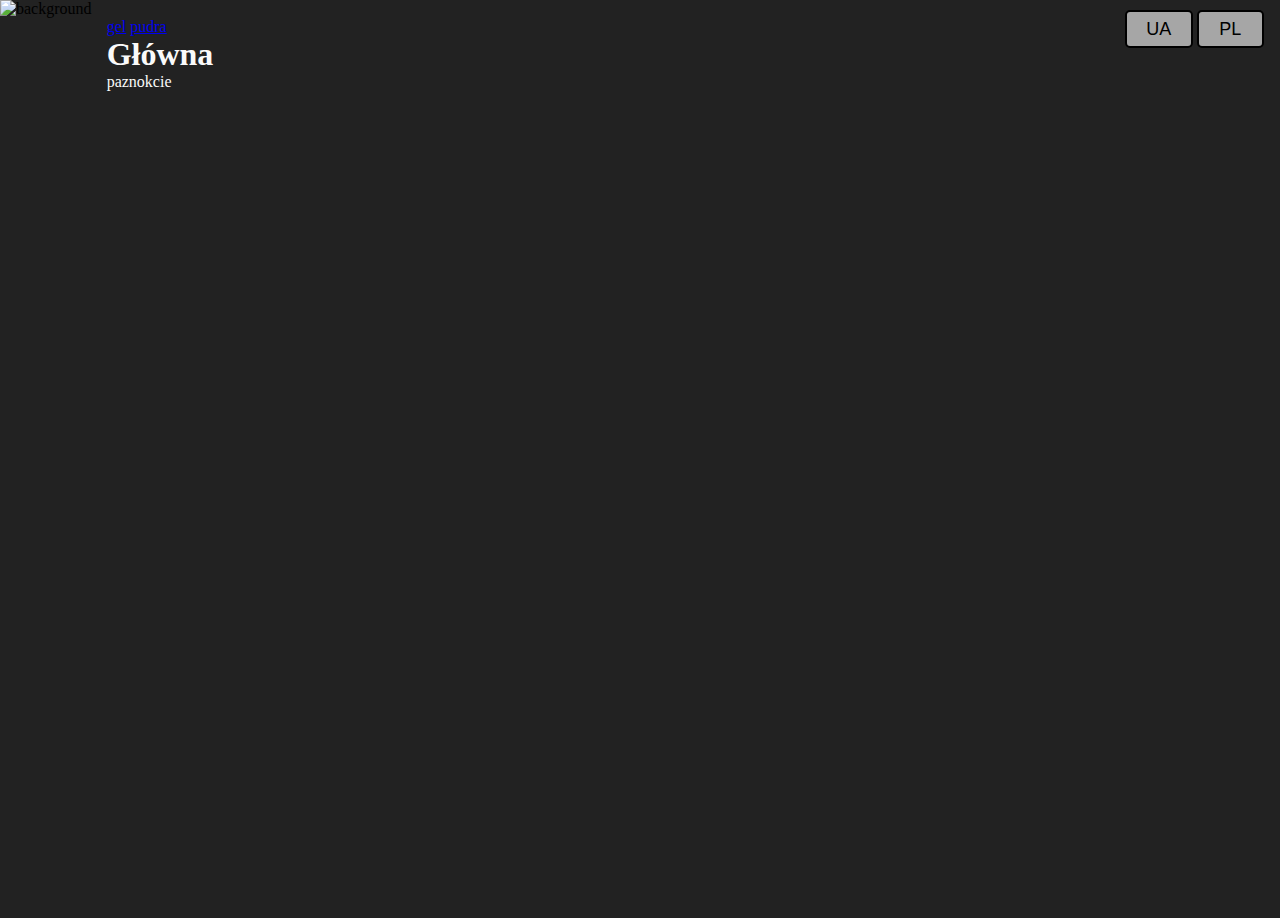
==== index.html @ fd0a4f57 "added buttons of ui layer to other pages" ====
<!DOCTYPE html>
<html lang="pl">

<head>
    <meta charset="UTF-8">
    <meta http-equiv="X-UA-Compatible" content="IE=edge">
    <meta name="viewport" content="width=device-width, initial-scale=1.0">
    <link rel="stylesheet" href="style.css">
    <title>document</title>
    <script src="scripts/changelang.js"></script>
</head>

<body onload="start('main');">
    <div class="wrapper">
        <header class="header">
            <img src="https://wallpaperforu.com/wp-content/uploads/2021/07/Wallpaper-Anime-Original-Latern-Light-Night-Shop-Sto1.jpg"
                alt="background">
            <div class="buttonsChangeLang">
                <button class="ua" onclick="changeLang('ua')">UA</button>
                <button class="pl" onclick="changeLang('pl')">PL</button>
            </div>

        </header>
        <div class="ui-control">
            <div class="buttons">
                <button id="uptoup" class="uptoup">UP!</button>
                <button id="ua" class="ua" onclick="changeLang('ua')">UA</button>
                <button id="pl" class="pl" onclick="changeLang('pl')">PL</button>
                <button id="hide" class="hide" onclick="hideShowBtns()">X</button>
            </div>
        </div>
        <div class="content">
            <a href="pages/what-is-gel.html">gel</a>
            <a href="pages/what-is-pudra.html">pudra</a>
            <h1></h1>
            <p></p>
        </div>
    </div>

</body>

</html>
---- style.css ----
* {
  margin: 0;
  padding: 0;
  box-sizing: border-box;
}

h1,
p {
  color: #fafafa;
}

body {
  background-color: #222222;
}

.wrapper {
  display: grid;
  grid-template-columns: repeat(12, 1fr);
  grid-template-areas: 'hd hd hd hd hd hd hd hd hd hd hd hd' '. cntn cntn cntn cntn cntn cntn cntn cntn cntn cntn .';
}

/* 'ft ft ft ft ft ft ft ft ft ft ft ft' */

.header {
  width: 100%;
  grid-area: hd;
}

.header img {
  max-width: 100%;
  object-position: 50% 50%;
}

.header .buttonsChangeLang {
  position: absolute;
  width: 150px;
  height: 40px;
  right: 5px;
  top: 10px;
}

.buttonsChangeLang button {
  width: 45%;
  height: 95%;
  background-color: rgba(255, 255, 255, 0.6);
  border: 2px solid #000;
  border-radius: 5px;
  color: black;
  font-size: 18px;
}

.ui-control {
  position: fixed;
  width: 100%;
  height: 100vh;
  pointer-events: none;
}

.buttons {
  position: absolute;
  right: 5px;
  top: 55%;
  grid-area: btns;
  width: 65px;
  height: 185px;
}

.ui-control button {
  margin-bottom: 15px;
  pointer-events: visible;
  width: 60px;
  height: 50px;
  border: 2px solid rgba(255, 255, 255, 0.6);
  border-radius: 5px;
  background-color: transparent;
  color: #fff;
  font-size: 18px;
}

@media (min-width: 600px) {
  .header .buttonsChangeLang {
    display: block;
  }
  .ui-control {
    display: none;
  }
}

@media (max-width: 600px) {
  .header .buttonsChangeLang {
    display: none;
  }
  .ui-control {
    display: block;
  }
}

.content {
  width: 100%;
  grid-area: cntn;
  height: 900px;
}

.footer {
  width: 100%;
  grid-area: ft;
}
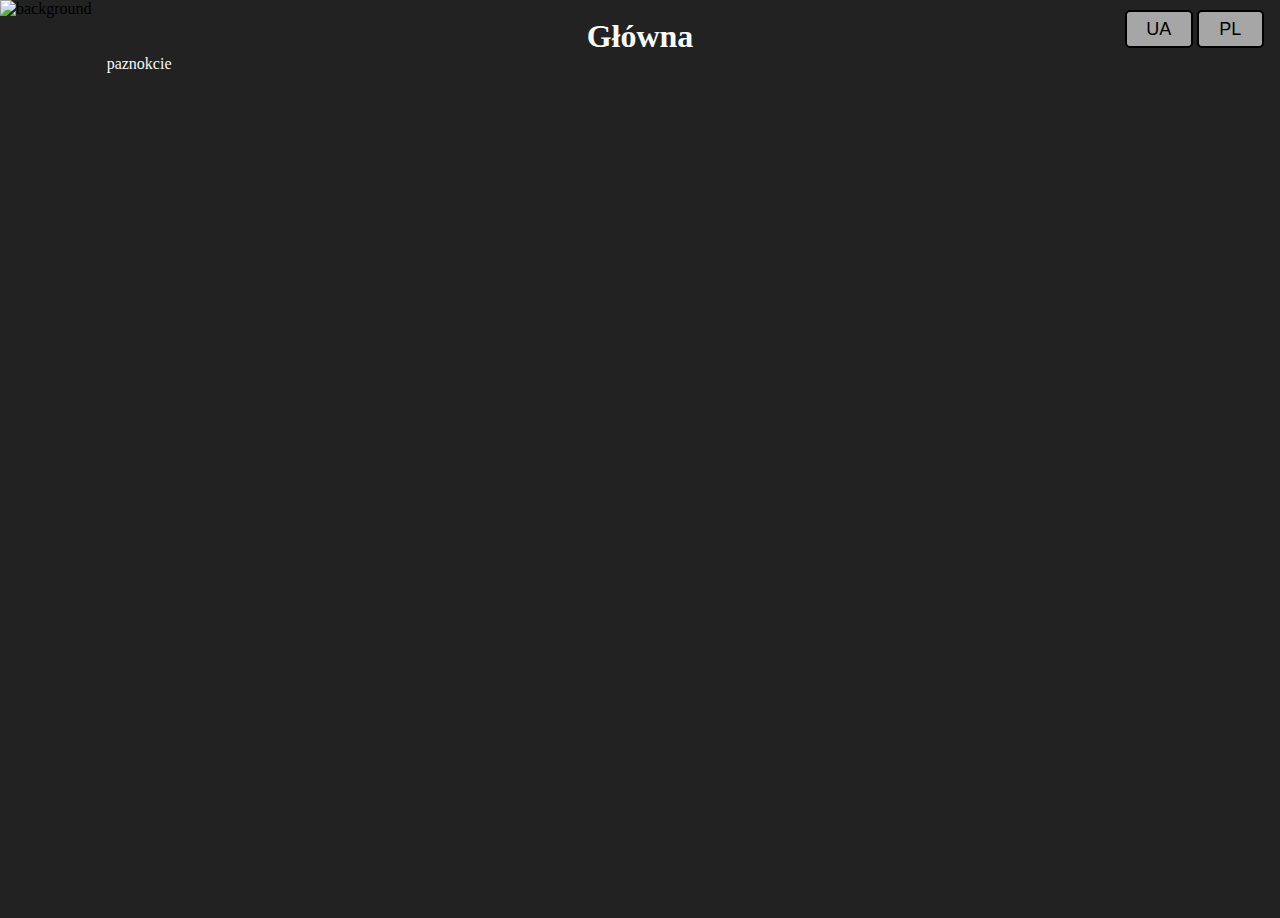
==== commit 04e42a91: "upgraded ui layout" ====
--- a/index.html
+++ b/index.html
@@ -23,15 +23,19 @@
         </header>
         <div class="ui-control">
             <div class="buttons">
-                <button id="uptoup" class="uptoup">UP!</button>
+                <button id="uptoup" class="uptoup" onclick="scrollUP()">UP!</button>
                 <button id="ua" class="ua" onclick="changeLang('ua')">UA</button>
                 <button id="pl" class="pl" onclick="changeLang('pl')">PL</button>
-                <button id="hide" class="hide" onclick="hideShowBtns()">X</button>
+                <button id="hide" class="hide" onclick="hideShowBtns('right')">X</button>
+            </div>
+            <div class="navigation">
+                <a id="main" class="main" href="index.html">main</a>
+                <a id="gel" class="gel" href="pages/what-is-gel.html">gel</a>
+                <a id="pudra" class="pudra" href="pages/what-is-pudra.html">pudra</a>
+                <button id="hide" class="hide" onclick="hideShowBtns('left')">X</button>
             </div>
         </div>
         <div class="content">
-            <a href="pages/what-is-gel.html">gel</a>
-            <a href="pages/what-is-pudra.html">pudra</a>
             <h1></h1>
             <p></p>
         </div>
--- a/style.css
+++ b/style.css
@@ -60,21 +60,42 @@
   position: absolute;
   right: 5px;
   top: 55%;
-  grid-area: btns;
-  width: 65px;
+  width: 75px;
   height: 185px;
 }
 
-.ui-control button {
+.navigation {
+  position: absolute;
+  left: 5px;
+  top: 55%;
+  width: 85px;
+  height: 185px;
+}
+
+.navigation a {
+  text-decoration: none;
+}
+
+.ui-control button,
+a {
   margin-bottom: 15px;
   pointer-events: visible;
-  width: 60px;
+  width: 65px;
   height: 50px;
   border: 2px solid rgba(255, 255, 255, 0.6);
   border-radius: 5px;
   background-color: transparent;
   color: #fff;
   font-size: 18px;
+  display: block;
+  display: flex;
+  justify-content: center;
+  align-items: center;
+}
+
+.ui-control a,
+.ui-control .navigation button {
+  width: 80px;
 }
 
 @media (min-width: 600px) {
@@ -101,6 +122,10 @@
   height: 900px;
 }
 
+.content h1 {
+  text-align: center;
+}
+
 .footer {
   width: 100%;
   grid-area: ft;
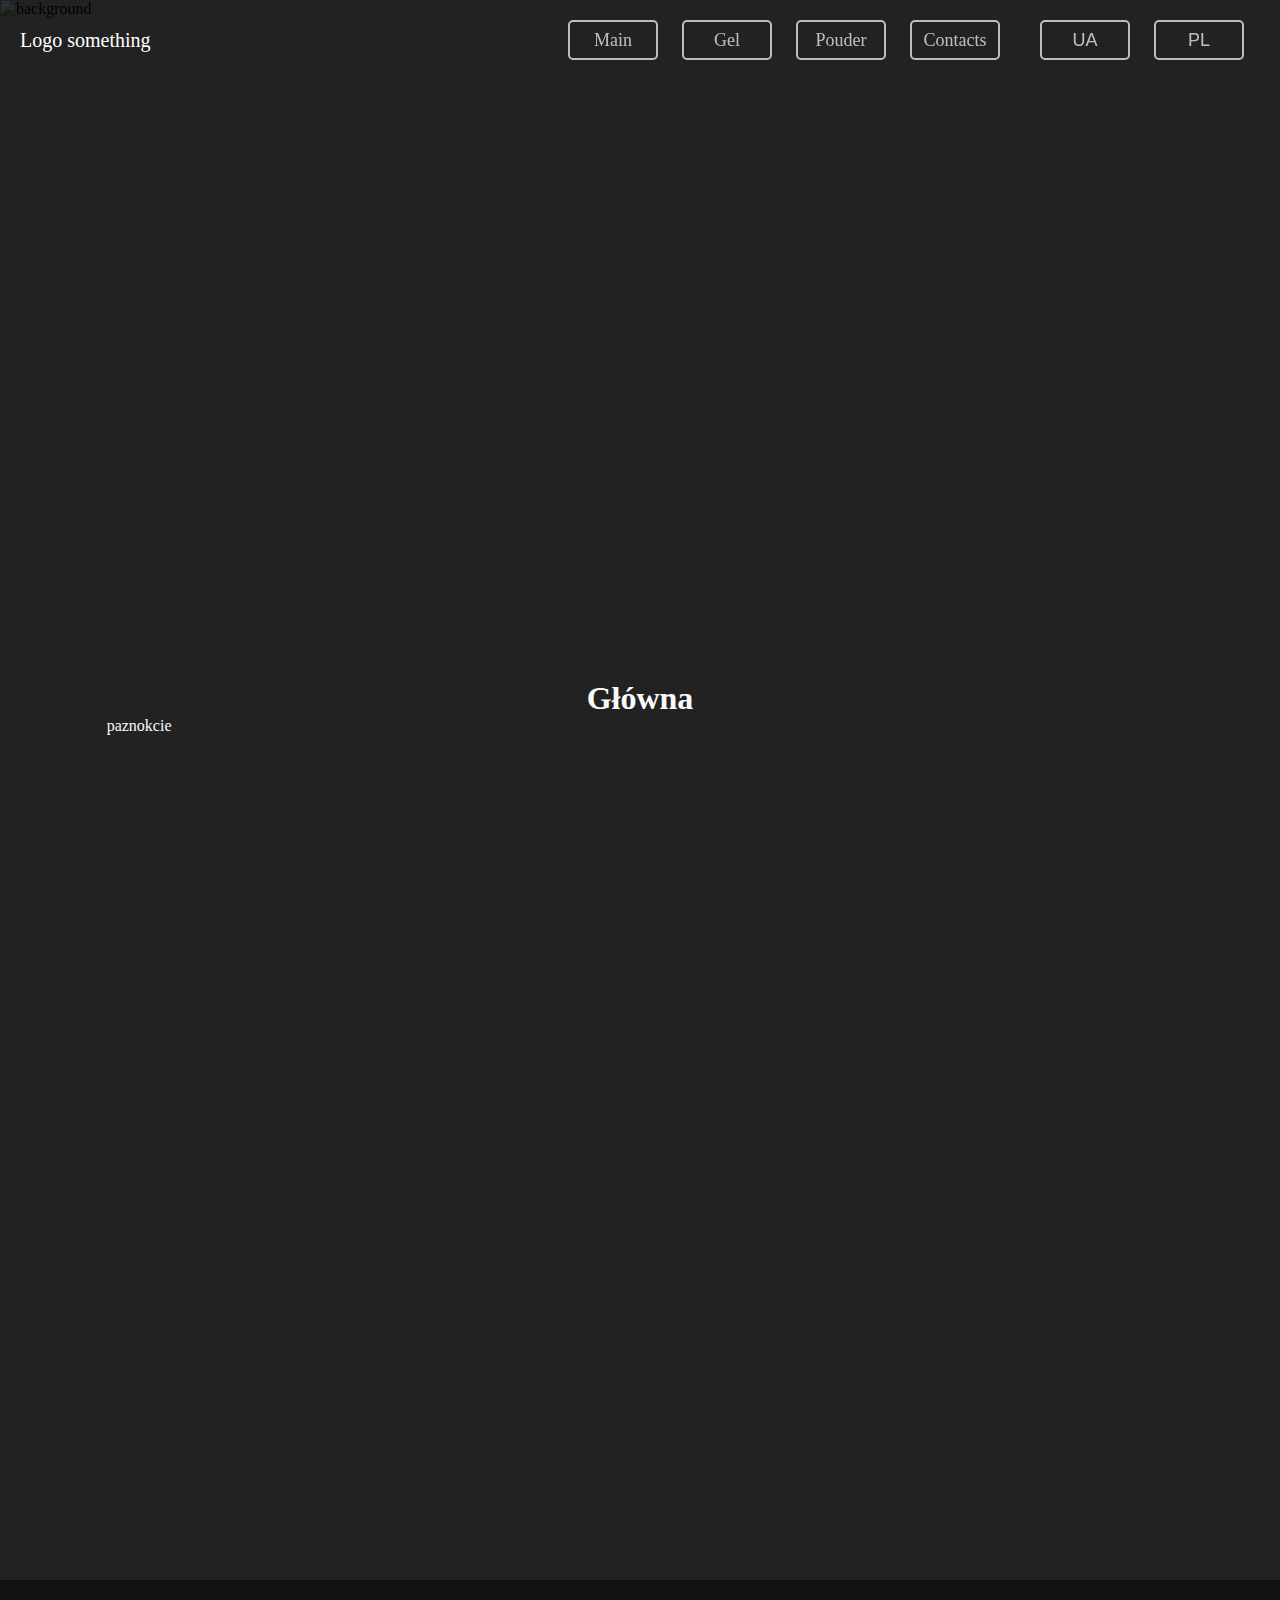
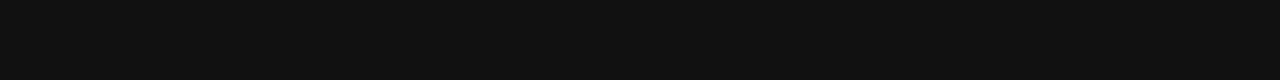
==== commit 934de108: "added footer, scroll to it and header was upgraded" ====
--- a/index.html
+++ b/index.html
@@ -15,30 +15,44 @@
         <header class="header">
             <img src="https://wallpaperforu.com/wp-content/uploads/2021/07/Wallpaper-Anime-Original-Latern-Light-Night-Shop-Sto1.jpg"
                 alt="background">
-            <div class="buttonsChangeLang">
-                <button class="ua" onclick="changeLang('ua')">UA</button>
-                <button class="pl" onclick="changeLang('pl')">PL</button>
+            <div class="ui-control-pc">
+                <div class="leftHalf">
+                    <span>Logo something</span>
+                </div>
+                <div class="rightHalf">
+                    <div class="navigationPC">
+                        <a href="index.html" class="nav__link">Main</a>
+                        <a href="pages/what-is-gel.html" class="nav__link">Gel</a>
+                        <a href="pages/what-is-pudra.html" class="nav__link">Pouder</a>
+                        <span onclick="goToFooter()" class="nav__link">Contacts</span>
+                    </div>
+                    <div class="buttonsChangeLang">
+                        <button class="ua" onclick="changeLang('ua')">UA</button>
+                        <button class="pl" onclick="changeLang('pl')">PL</button>
+                    </div>
+                </div>
             </div>
-
         </header>
-        <div class="ui-control">
+        <div class="content">
+            <h1></h1>
+            <p></p>
+        </div>
+        <div class="ui-control-mobile">
             <div class="buttons">
                 <button id="uptoup" class="uptoup" onclick="scrollUP()">UP!</button>
                 <button id="ua" class="ua" onclick="changeLang('ua')">UA</button>
                 <button id="pl" class="pl" onclick="changeLang('pl')">PL</button>
-                <button id="hide" class="hide" onclick="hideShowBtns('right')">X</button>
+                <button id="hideRight" class="hide" onclick="hideShowBtns('right')">X</button>
             </div>
             <div class="navigation">
                 <a id="main" class="main" href="index.html">main</a>
                 <a id="gel" class="gel" href="pages/what-is-gel.html">gel</a>
                 <a id="pudra" class="pudra" href="pages/what-is-pudra.html">pudra</a>
-                <button id="hide" class="hide" onclick="hideShowBtns('left')">X</button>
+                <button id="hideLeft" class="hide" onclick="hideShowBtns('left')">X</button>
             </div>
         </div>
-        <div class="content">
-            <h1></h1>
-            <p></p>
-        </div>
+        <footer id="footer"></footer>
+
     </div>
 
 </body>
--- a/style.css
+++ b/style.css
@@ -13,13 +13,18 @@
   background-color: #222222;
 }
 
+a {
+  text-decoration: none;
+}
+
 .wrapper {
   display: grid;
   grid-template-columns: repeat(12, 1fr);
-  grid-template-areas: 'hd hd hd hd hd hd hd hd hd hd hd hd' '. cntn cntn cntn cntn cntn cntn cntn cntn cntn cntn .';
-}
-
-/* 'ft ft ft ft ft ft ft ft ft ft ft ft' */
+  grid-template-areas:
+    'hd hd hd hd hd hd hd hd hd hd hd hd'
+    '. cntn cntn cntn cntn cntn cntn cntn cntn cntn cntn .'
+    'ft ft ft ft ft ft ft ft ft ft ft ft';
+}
 
 .header {
   width: 100%;
@@ -27,29 +32,96 @@
 }
 
 .header img {
+  position: absolute;
   max-width: 100%;
   object-position: 50% 50%;
+  filter: brightness(20%);
+}
+
+.header .ui-control-pc {
+  position: relative;
+  top: 0;
+  left: 0;
+  width: 100%;
+  height: 80px;
+  padding: 0 20px;
+  display: flex;
+  align-items: center;
+  justify-content: space-between;
+}
+
+.header .ui-control-pc .rightHalf {
+  display: flex;
+  align-items: center;
+  justify-content: space-between;
+}
+
+.header .ui-control-pc .rightHalf .navigationPC {
+  margin-right: 20px;
+}
+
+.header .ui-control-pc span {
+  color: #fff;
+  font-size: 20px;
+}
+
+.header .ui-control-pc .nav__link {
+  display: inline-flex;
+  justify-content: center;
+  align-items: center;
+  font-size: 18px;
+  color: #fff;
+  border: 2px solid #fff;
+  border-radius: 5px;
+  width: 90px;
+  height: 40px;
+  margin: 0 10px;
+  opacity: 0.7;
+  transition: opacity 0.2s ease;
+}
+
+.header .ui-control-pc .nav__link:hover {
+  opacity: 1;
 }
 
 .header .buttonsChangeLang {
-  position: absolute;
-  width: 150px;
+  width: 230px;
   height: 40px;
-  right: 5px;
-  top: 10px;
 }
 
 .buttonsChangeLang button {
-  width: 45%;
-  height: 95%;
-  background-color: rgba(255, 255, 255, 0.6);
-  border: 2px solid #000;
+  width: 90px;
+  height: 100%;
+  background: transparent;
+  border: 2px solid #fff;
   border-radius: 5px;
-  color: black;
+  color: #fff;
   font-size: 18px;
-}
-
-.ui-control {
+  opacity: 0.7;
+  margin: 0 10px;
+}
+
+.buttonsChangeLang button.ua:hover {
+  background: linear-gradient(
+    180deg,
+    rgb(0, 87, 184) 50%,
+    rgb(255, 216, 0) 51%
+  );
+  opacity: 1;
+  color: transparent;
+}
+
+.buttonsChangeLang button.pl:hover {
+  background: linear-gradient(
+    180deg,
+    rgb(233, 232, 231) 50%,
+    rgb(212, 33, 61) 51%
+  );
+  opacity: 1;
+  color: transparent;
+}
+
+.ui-control-mobile {
   position: fixed;
   width: 100%;
   height: 100vh;
@@ -60,7 +132,7 @@
   position: absolute;
   right: 5px;
   top: 55%;
-  width: 75px;
+  width: 85px;
   height: 185px;
 }
 
@@ -72,15 +144,11 @@
   height: 185px;
 }
 
-.navigation a {
-  text-decoration: none;
-}
-
-.ui-control button,
-a {
+.ui-control-mobile button,
+.ui-control-mobile a {
   margin-bottom: 15px;
   pointer-events: visible;
-  width: 65px;
+  min-width: 80px;
   height: 50px;
   border: 2px solid rgba(255, 255, 255, 0.6);
   border-radius: 5px;
@@ -93,26 +161,27 @@
   align-items: center;
 }
 
-.ui-control a,
-.ui-control .navigation button {
-  width: 80px;
-}
-
 @media (min-width: 600px) {
-  .header .buttonsChangeLang {
+  .header .ui-control-pc {
+    display: flex;
+  }
+  .ui-control-mobile {
+    display: none;
+  }
+  .content {
+    margin-top: 600px;
+  }
+}
+
+@media (max-width: 600px) {
+  .header .ui-control-pc {
+    display: none;
+  }
+  .ui-control-mobile {
     display: block;
   }
-  .ui-control {
-    display: none;
-  }
-}
-
-@media (max-width: 600px) {
-  .header .buttonsChangeLang {
-    display: none;
-  }
-  .ui-control {
-    display: block;
+  .content {
+    margin-top: 300px;
   }
 }
 
@@ -126,7 +195,9 @@
   text-align: center;
 }
 
-.footer {
-  width: 100%;
+#footer {
+  width: 100%;
+  height: 100px;
+  background-color: #111111;
   grid-area: ft;
 }
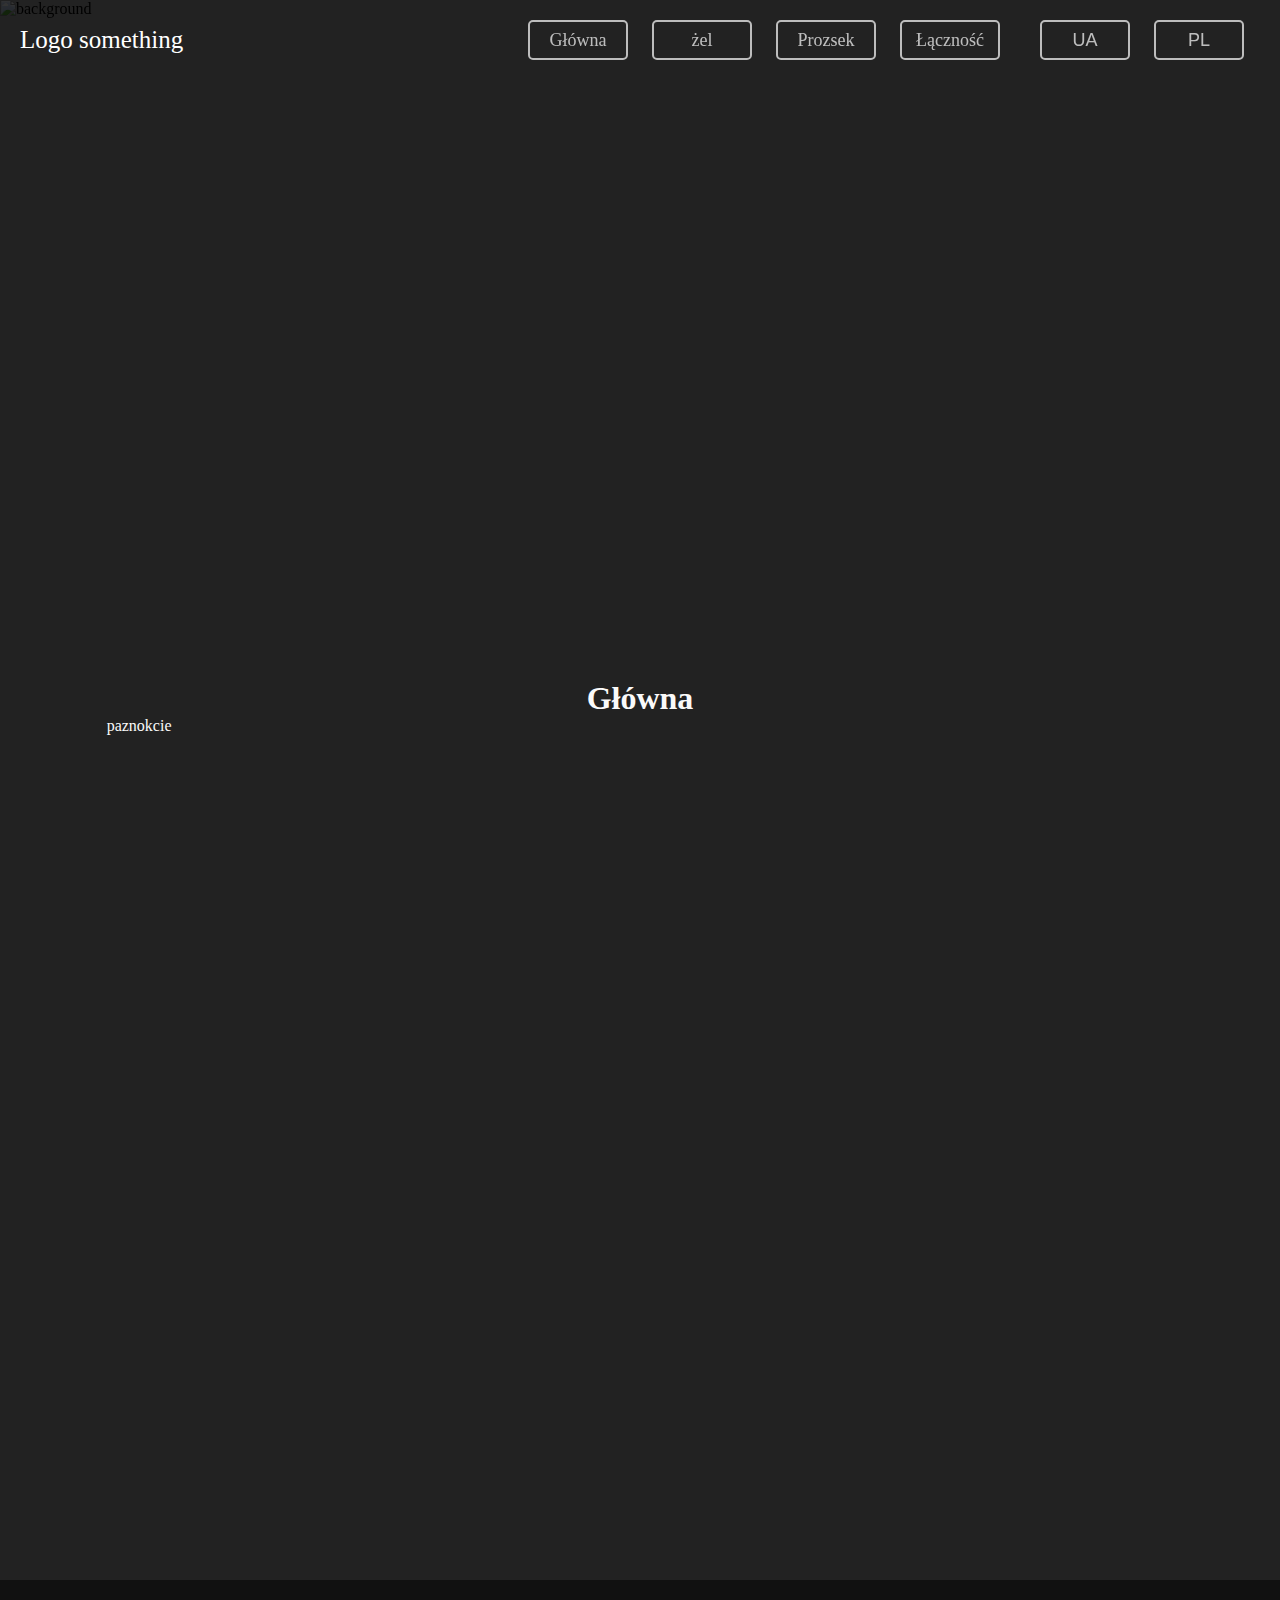
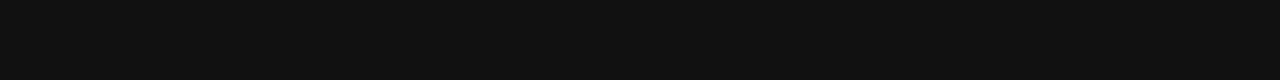
==== commit d31f66b5: "fix media" ====
--- a/index.html
+++ b/index.html
@@ -21,10 +21,10 @@
                 </div>
                 <div class="rightHalf">
                     <div class="navigationPC">
-                        <a href="index.html" class="nav__link">Main</a>
-                        <a href="pages/what-is-gel.html" class="nav__link">Gel</a>
-                        <a href="pages/what-is-pudra.html" class="nav__link">Pouder</a>
-                        <span onclick="goToFooter()" class="nav__link">Contacts</span>
+                        <a href="index.html" class="nav__link" id="navLinkMain">Main</a>
+                        <a href="pages/what-is-gel.html" class="nav__link" id="navLinkGel">Gel</a>
+                        <a href="pages/what-is-pudra.html" class="nav__link" id="navLinkPouder">Pouder</a>
+                        <span onclick="goToFooter()" class="nav__link" id="navLinkContacts">Contacts</span>
                     </div>
                     <div class="buttonsChangeLang">
                         <button class="ua" onclick="changeLang('ua')">UA</button>
--- a/style.css
+++ b/style.css
@@ -60,9 +60,9 @@
   margin-right: 20px;
 }
 
-.header .ui-control-pc span {
-  color: #fff;
-  font-size: 20px;
+.header .ui-control-pc .leftHalf span {
+  color: #fff;
+  font-size: 25px;
 }
 
 .header .ui-control-pc .nav__link {
@@ -73,7 +73,7 @@
   color: #fff;
   border: 2px solid #fff;
   border-radius: 5px;
-  width: 90px;
+  width: 100px;
   height: 40px;
   margin: 0 10px;
   opacity: 0.7;
@@ -99,13 +99,14 @@
   font-size: 18px;
   opacity: 0.7;
   margin: 0 10px;
+  transition: opacity 0.2s ease;
 }
 
 .buttonsChangeLang button.ua:hover {
   background: linear-gradient(
     180deg,
-    rgb(0, 87, 184) 50%,
-    rgb(255, 216, 0) 51%
+    rgba(0, 87, 184, 1) 50%,
+    rgba(255, 216, 0, 1) 51%
   );
   opacity: 1;
   color: transparent;
@@ -161,7 +162,7 @@
   align-items: center;
 }
 
-@media (min-width: 600px) {
+@media (min-width: 900px) {
   .header .ui-control-pc {
     display: flex;
   }
@@ -173,7 +174,7 @@
   }
 }
 
-@media (max-width: 600px) {
+@media (max-width: 900px) {
   .header .ui-control-pc {
     display: none;
   }
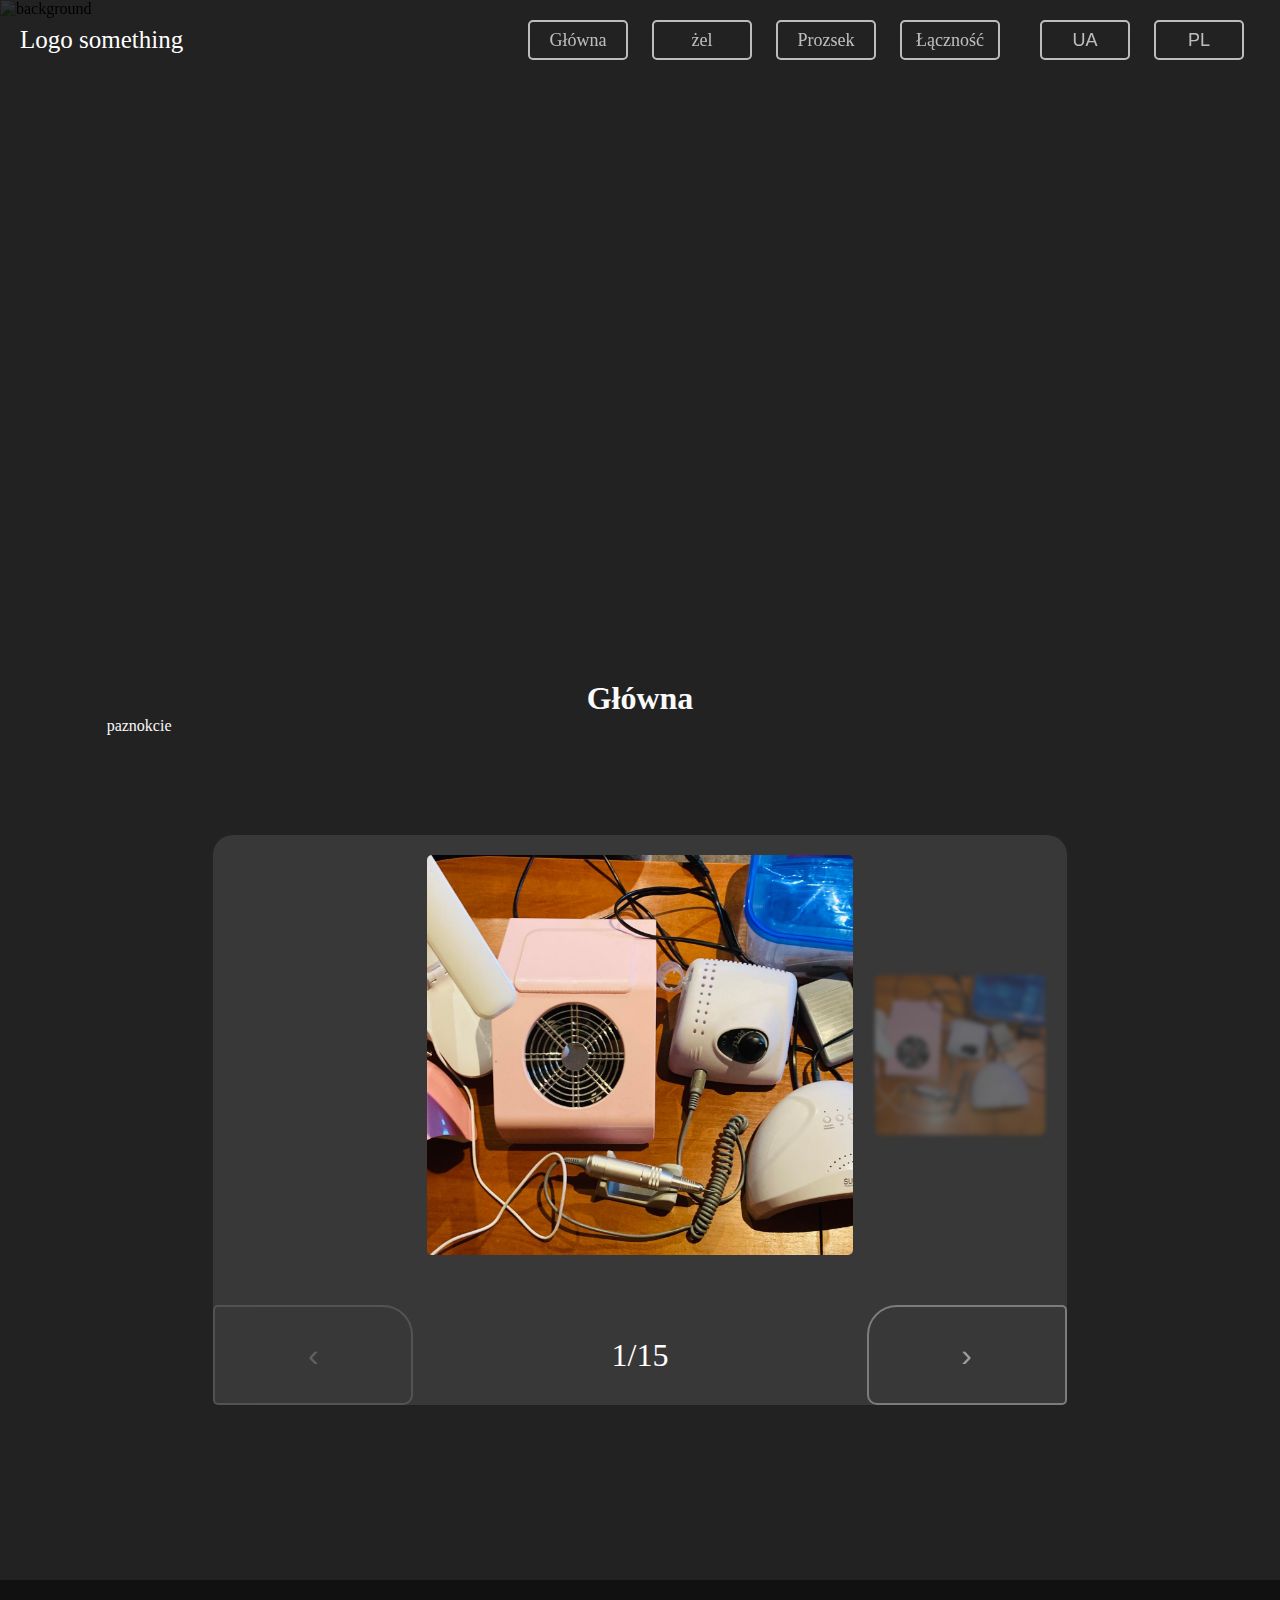
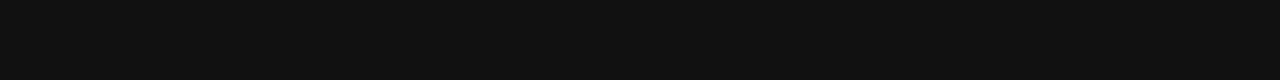
==== commit 040469b1: "added a scroll on the main page" ====
--- a/index.html
+++ b/index.html
@@ -6,11 +6,13 @@
     <meta http-equiv="X-UA-Compatible" content="IE=edge">
     <meta name="viewport" content="width=device-width, initial-scale=1.0">
     <link rel="stylesheet" href="style.css">
+    <link rel="stylesheet" href="scroller.css">
     <title>document</title>
     <script src="scripts/changelang.js"></script>
+    <script src="scripts/scroller.js"></script>
 </head>
 
-<body onload="start('main');">
+<body onload="start('main'); scrollerRender(1, 15, 'items_to_do');">
     <div class="wrapper">
         <header class="header">
             <img src="https://wallpaperforu.com/wp-content/uploads/2021/07/Wallpaper-Anime-Original-Latern-Light-Night-Shop-Sto1.jpg"
@@ -33,10 +35,26 @@
                 </div>
             </div>
         </header>
+
         <div class="content">
             <h1></h1>
             <p></p>
+            <div class="scroller">
+                <div class="scroller-images">
+                    <img class="img-prev" id="img-prev" src="" alt="prev picture">
+                    <img class="img-focus" id="img-focus" src="" alt="this picture">
+                    <img class="img-next" id="img-next" src="" alt="next picture">
+                </div>
+                <div class="scroller-btns">
+                    <button class="scroll-left" id="scroll-left"
+                        onclick="goToImg(-1, 15, 'items_to_do');">&#139</button>
+                    <span id="counter">--/--</span>
+                    <button class="scroll-right" id="scroll-right"
+                        onclick="goToImg(1, 15, 'items_to_do');">&#155</button>
+                </div>
+            </div>
         </div>
+
         <div class="ui-control-mobile">
             <div class="buttons">
                 <button id="uptoup" class="uptoup" onclick="scrollUP()">UP!</button>
--- a/scroller.css
+++ b/scroller.css
@@ -0,0 +1,120 @@
+/*                     .scroller                                                       */
+/*                               .scroller-images                                      */
+/*                                               .images                               */
+/*                               .btn-container                                        */
+/*                                               .btns-left, .btns-right               */
+
+@media (min-width: 1270px) {
+  .scroller-images .img-prev,
+  .scroller-images .img-next {
+    display: inline;
+  }
+  .scroller-images .img-focus {
+    height: 400px;
+    width: 50%;
+  }
+  .scroller-btns button {
+    width: 200px;
+    max-height: none;
+  }
+}
+
+@media (max-width: 1270px) {
+  .scroller-images .img-prev,
+  .scroller-images .img-next {
+    display: none;
+  }
+  .scroller-images .img-focus {
+    width: 80%;
+    height: 100%;
+  }
+  .scroller-btns button {
+    width: 100px;
+    max-height: 120px;
+  }
+}
+
+.scroller {
+  padding-top: 20px;
+  width: 80%;
+  height: auto;
+  margin: 100px auto 0;
+  background-color: rgba(255, 255, 255, 0.1);
+  display: grid;
+  grid-template-rows: repeat(1fr, 5);
+  grid-template-areas: 'images' 'images' 'images' 'images' 'scrollesButtons';
+  border-radius: 20px 20px 5px 5px;
+}
+
+.scroller-images {
+  width: 100%;
+  margin-bottom: 50px;
+  grid-area: images;
+  display: flex;
+  align-items: center;
+  justify-content: space-evenly;
+}
+
+.scroller-images img {
+  display: inline;
+  object-fit: cover;
+  border-radius: 5px;
+}
+
+.scroller-images .img-prev {
+  width: 20%;
+  height: 40%;
+  opacity: 0.3;
+  filter: blur(2px);
+  transition: opacity 0.2s linear;
+}
+
+.scroller-images .img-next {
+  width: 20%;
+  height: 40%;
+  opacity: 0.3;
+  filter: blur(2px);
+  transition: opacity 0.2s linear;
+}
+
+.scroller-btns {
+  grid-area: scrollesButtons;
+  width: 100%;
+  display: flex;
+  justify-content: space-between;
+}
+
+.scroller-btns button {
+  color: #fff;
+  min-height: 100px;
+  background-color: transparent;
+  border: 2px solid #bfbfbf;
+  font-size: 2em;
+  opacity: 0.5;
+  transition: opacity 0.2s ease-in-out;
+}
+
+.scroller-btns button:disabled {
+  opacity: 0.2;
+}
+.scroller-btns button:disabled:hover {
+  opacity: 0.2;
+}
+
+.scroller-btns button:hover {
+  opacity: 1;
+}
+
+.scroller-btns .scroll-left {
+  border-radius: 5px 30px 10px 5px;
+}
+
+.scroller-btns .scroll-right {
+  border-radius: 30px 5px 5px 10px;
+}
+
+.scroller-btns span {
+  color: #fff;
+  font-size: 2em;
+  align-self: center;
+}
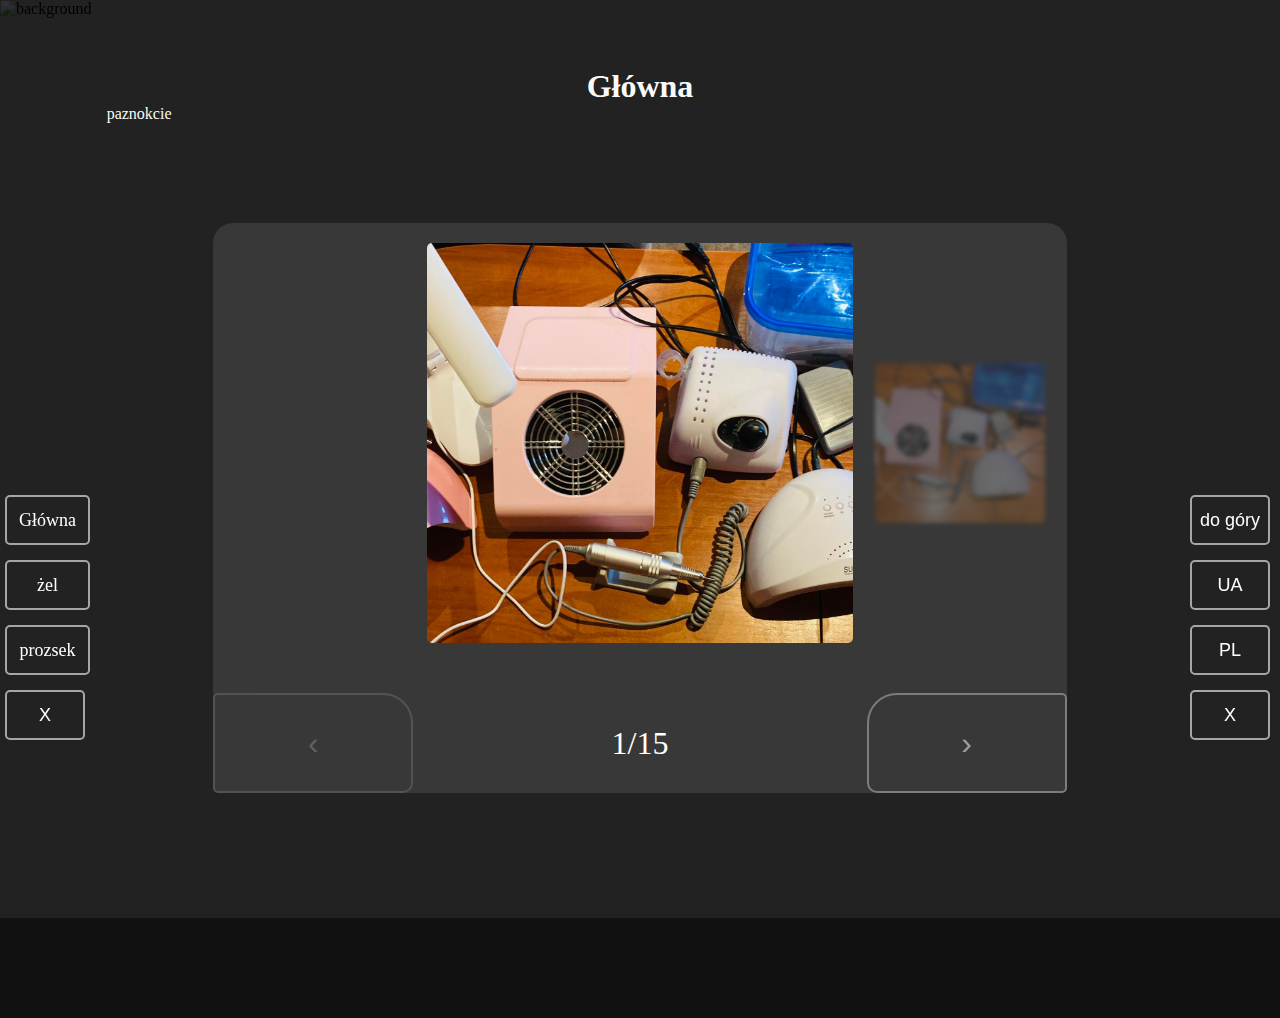
==== commit 84265a36: "deleted nav for pc, fixed scroll element" ====
--- a/index.html
+++ b/index.html
@@ -12,28 +12,11 @@
     <script src="scripts/scroller.js"></script>
 </head>
 
-<body onload="start('main'); scrollerRender(1, 15, 'items_to_do');">
+<body onload="start('main'); scrollerRender(1, 15, 'items_to_do'); preloadImages(15, 'items_to_do');">
     <div class="wrapper">
         <header class="header">
             <img src="https://wallpaperforu.com/wp-content/uploads/2021/07/Wallpaper-Anime-Original-Latern-Light-Night-Shop-Sto1.jpg"
                 alt="background">
-            <div class="ui-control-pc">
-                <div class="leftHalf">
-                    <span>Logo something</span>
-                </div>
-                <div class="rightHalf">
-                    <div class="navigationPC">
-                        <a href="index.html" class="nav__link" id="navLinkMain">Main</a>
-                        <a href="pages/what-is-gel.html" class="nav__link" id="navLinkGel">Gel</a>
-                        <a href="pages/what-is-pudra.html" class="nav__link" id="navLinkPouder">Pouder</a>
-                        <span onclick="goToFooter()" class="nav__link" id="navLinkContacts">Contacts</span>
-                    </div>
-                    <div class="buttonsChangeLang">
-                        <button class="ua" onclick="changeLang('ua')">UA</button>
-                        <button class="pl" onclick="changeLang('pl')">PL</button>
-                    </div>
-                </div>
-            </div>
         </header>
 
         <div class="content">
--- a/style.css
+++ b/style.css
@@ -32,16 +32,13 @@
 }
 
 .header img {
-  position: absolute;
+  position: relative;
   max-width: 100%;
   object-position: 50% 50%;
   filter: brightness(20%);
 }
 
-.header .ui-control-pc {
-  position: relative;
-  top: 0;
-  left: 0;
+.ui-control-pc {
   width: 100%;
   height: 80px;
   padding: 0 20px;
@@ -50,22 +47,17 @@
   justify-content: space-between;
 }
 
-.header .ui-control-pc .rightHalf {
+.ui-control-pc .buttons-navigate {
   display: flex;
   align-items: center;
   justify-content: space-between;
 }
 
-.header .ui-control-pc .rightHalf .navigationPC {
+.ui-control-pc .rightHalf .navigationPC {
   margin-right: 20px;
 }
 
-.header .ui-control-pc .leftHalf span {
-  color: #fff;
-  font-size: 25px;
-}
-
-.header .ui-control-pc .nav__link {
+.ui-control-pc .nav__link {
   display: inline-flex;
   justify-content: center;
   align-items: center;
@@ -80,11 +72,11 @@
   transition: opacity 0.2s ease;
 }
 
-.header .ui-control-pc .nav__link:hover {
+.ui-control-pc .nav__link:hover {
   opacity: 1;
 }
 
-.header .buttonsChangeLang {
+.buttonsChangeLang {
   width: 230px;
   height: 40px;
 }
@@ -123,6 +115,7 @@
 }
 
 .ui-control-mobile {
+  display: block;
   position: fixed;
   width: 100%;
   height: 100vh;
@@ -162,12 +155,12 @@
   align-items: center;
 }
 
-@media (min-width: 900px) {
-  .header .ui-control-pc {
-    display: flex;
+/* @media (min-width: 900px) {
+  .ui-control-pc {
+    display: none;
   }
   .ui-control-mobile {
-    display: none;
+    display: block;
   }
   .content {
     margin-top: 600px;
@@ -175,7 +168,7 @@
 }
 
 @media (max-width: 900px) {
-  .header .ui-control-pc {
+  .ui-control-pc {
     display: none;
   }
   .ui-control-mobile {
@@ -184,9 +177,10 @@
   .content {
     margin-top: 300px;
   }
-}
+} */
 
 .content {
+  padding-top: 50px;
   width: 100%;
   grid-area: cntn;
   height: 900px;
